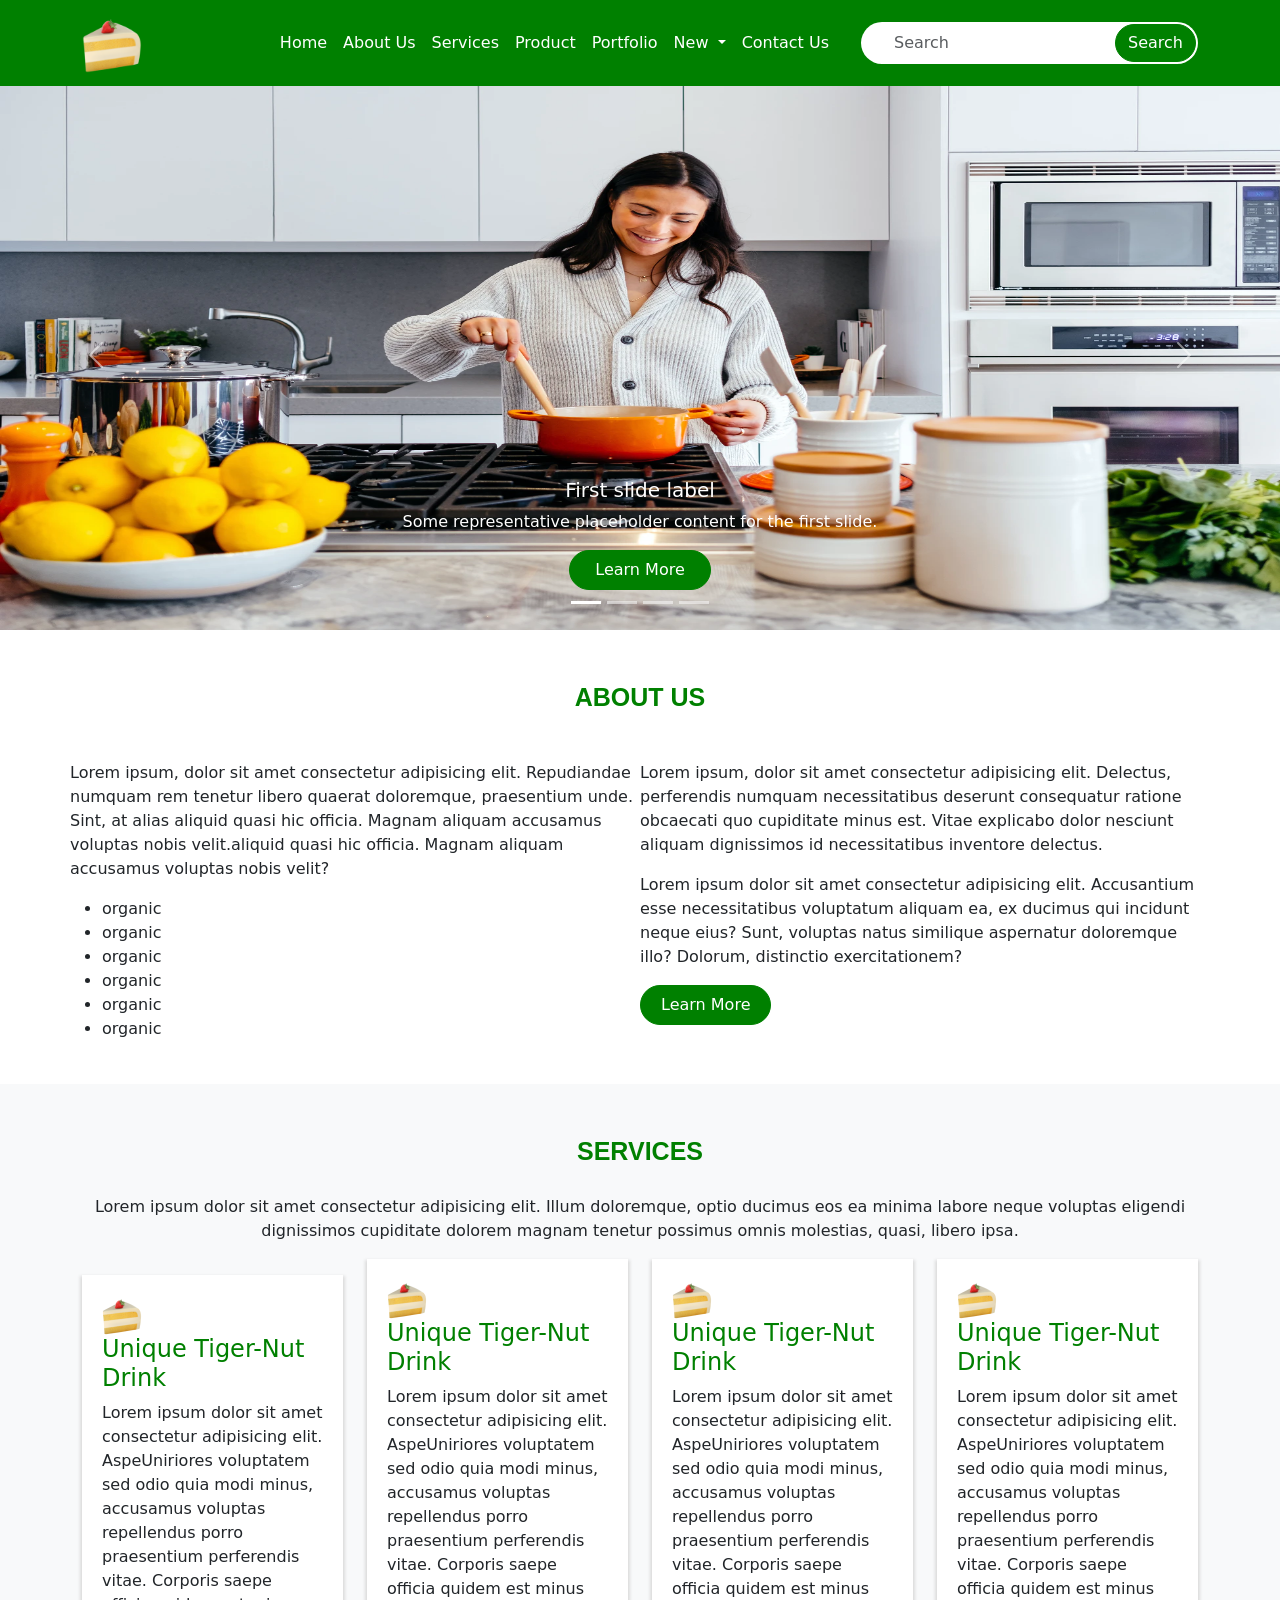
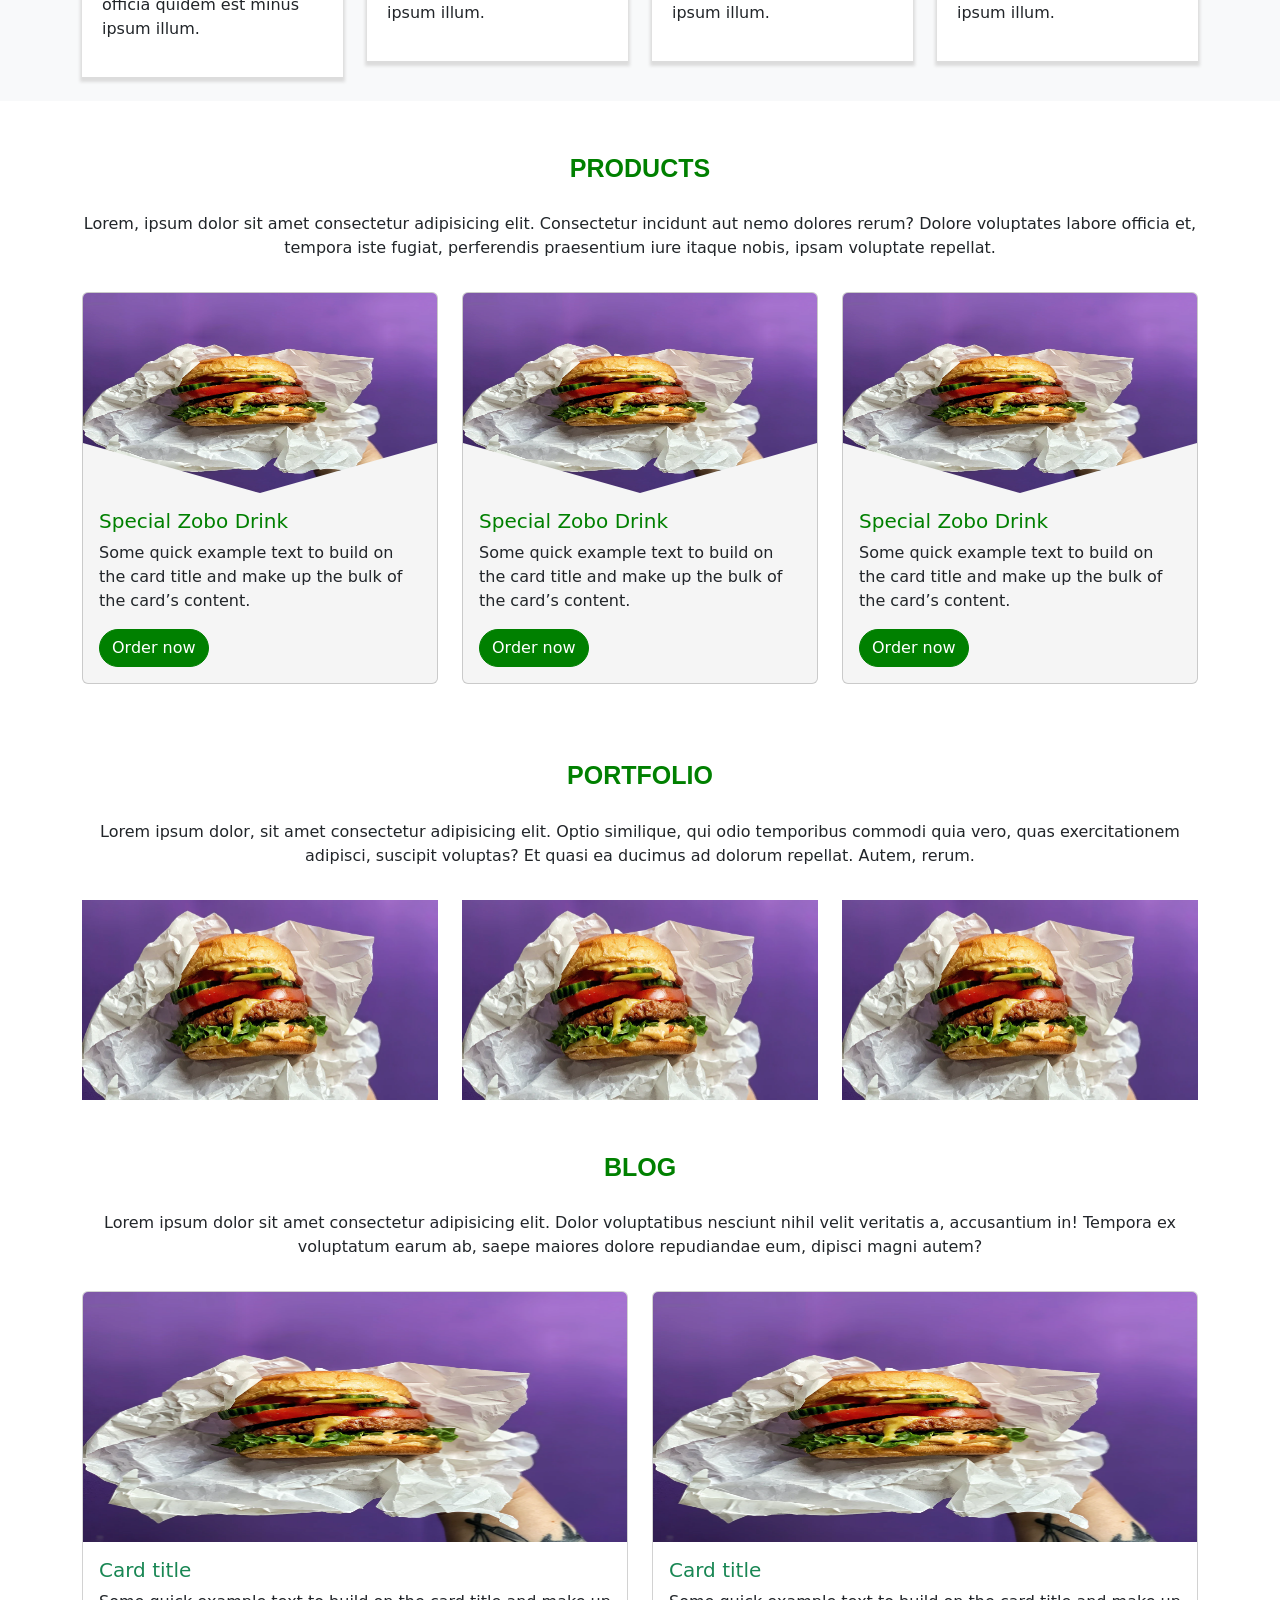
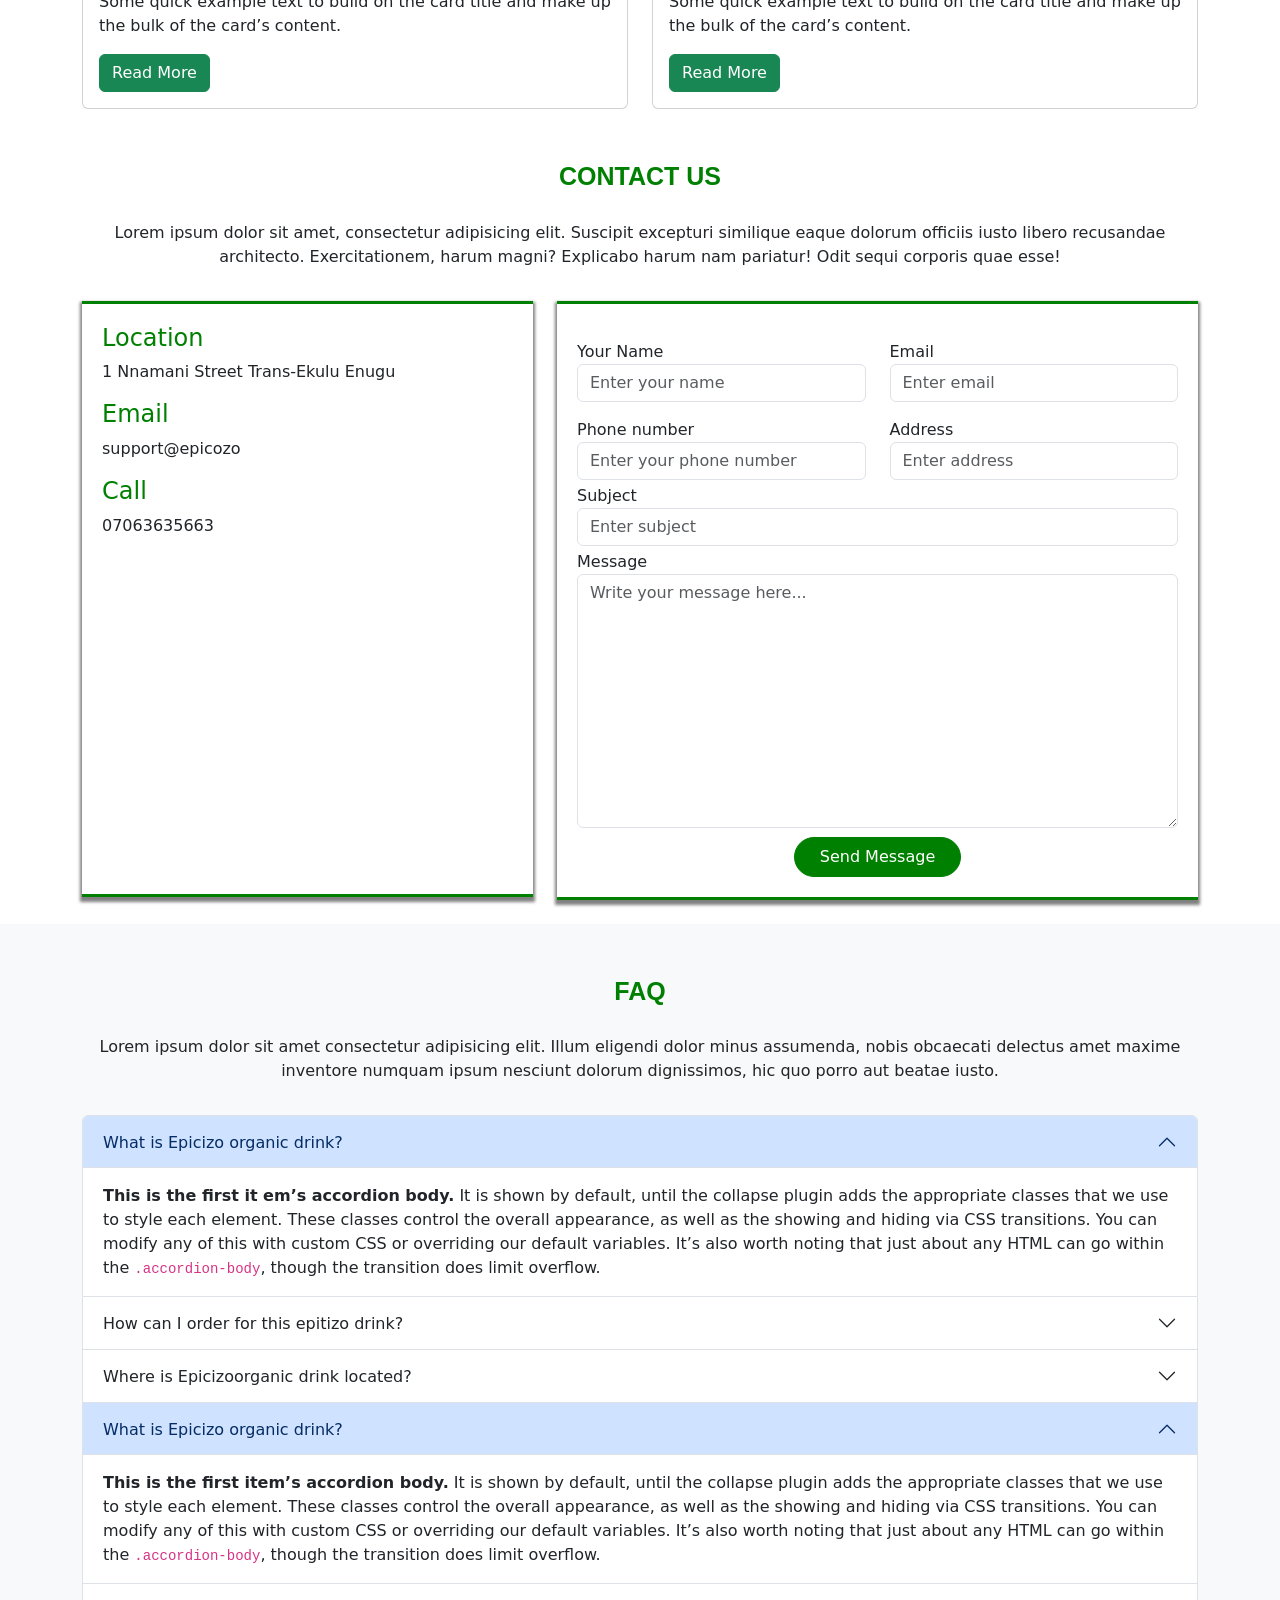
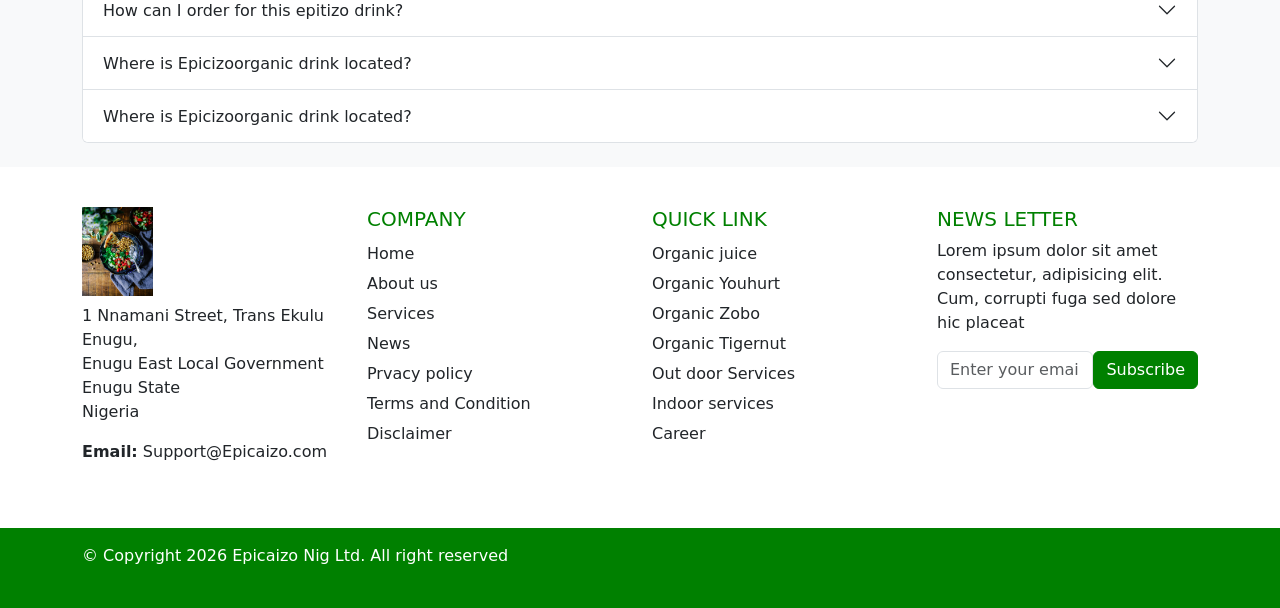
==== index.html @ 94d8e01f "initial commit" ====
<!DOCTYPE html>
<html lang="en">

<head>
  <meta charset="UTF-8">
  <meta name="viewport" content="width=device-width, initial-scale=1.0">
  <link href="https://cdn.jsdelivr.net/npm/bootstrap@5.3.8/dist/css/bootstrap.min.css" rel="stylesheet"
    integrity="sha384-sRIl4kxILFvY47J16cr9ZwB07vP4J8+LH7qKQnuqkuIAvNWLzeN8tE5YBujZqJLB" crossorigin="anonymous">
  <script src="https://kit.fontawesome.com/5d2b42149f.js" crossorigin="anonymous"></script>
  <link rel="stylesheet" href="css/style.css" type="text/css">
  <title>Epicaizo | Home</title>
</head>

<body>
  <header>
    <nav class="navbar navbar-expand-lg amadi fixed-top">
      <div class="container">
        <a class="navbar-brand" href="index.html">
          <img src="./image/dessert.png" alt="logo" class="maga">

        </a>
        <button class="navbar-toggler" type="button" data-bs-toggle="collapse" data-bs-target="#navbarSupportedContent"
          aria-controls="navbarSupportedContent" aria-expanded="false" aria-label="Toggle navigation">
          <span class="navbar-toggler-icon"></span>
        </button>
        <div class="collapse navbar-collapse justify-contend-end" id="navbarSupportedContent">
          <ul class="navbar-nav ms-auto mb-2 mb-lg-0 me-lg-4 aboy">
            <li class="nav-item">
              <a class="nav-link" aria-current="page" href="index.html">Home</a>
            </li>
            <li class="nav-item">
              <a class="nav-link" href="about-us.html">About Us</a>
            </li>
            <li class="nav-item">
              <a class="nav-link" href="services.html.">Services</a>
            </li>
            <li class="nav-item">
              <a class="nav-link" href="product.html">Product</a>
            </li>
            <li class="nav-item">
              <a class="nav-link" href="#">Portfolio</a>
            </li>

            <li class="nav-item dropdown">
              <a class="nav-link dropdown-toggle" href="#" role="button" data-bs-toggle="dropdown"
                aria-expanded="false">
                New
              </a>
              <ul class="dropdown-menu">
                <li><a class="dropdown-item k" href="blog.html">Blog</a></li>
                <li><a class="dropdown-item k" href="gallery.html">Gallery</a></li>
                <li>
                  <hr class="dropdown-divider">
                </li>
                <li><a class="dropdown-item k" href="">Write for us</a></li>
              </ul>
            </li>
            <li class="nav-item">
              <a class="nav-link" href="#">Contact Us</a>
            </li>
          </ul>
          <form class="d-flex jaz" role="search">
            <input class="form-control me-2" type="search" placeholder="Search" aria-label="Search" />
            <button class="btn" type="submit">Search</button>
          </form>
        </div>
      </div>
    </nav>
  </header>
  <!-- section header ends -->
  <!-- hero section begins -->
  <div id="carouselExampleCaptions" class="carousel slide aba" data-bs-ride="carousel">
    <div class="carousel-indicators">
      <button type="button" data-bs-target="#carouselExampleCaptions" data-bs-slide-to="0" class="active"
        aria-current="true" aria-label="Slide 1"></button>
      <button type="button" data-bs-target="#carouselExampleCaptions" data-bs-slide-to="1"
        aria-label="Slide 2"></button>
      <button type="button" data-bs-target="#carouselExampleCaptions" data-bs-slide-to="2"
        aria-label="Slide 3"></button>
      <button type="button" data-bs-target="#carouselExampleCaptions" data-bs-slide-to="3" aria-label="Slide "></button>
    </div>
    <div class="carousel-inner amuche">
      <div class="carousel-item active">
        <img src="./image/img woman.png" class="d-block w-100" alt="food">
        <div class="carousel-caption  d-sm-block">
          <h5>First slide label</h5>
          <p>Some representative placeholder content for the first slide.</p>
          <a href="#" class="btn">Learn More</a>
        </div>
      </div>
      <div class="carousel-item">
        <img src="./image/image man1.png" class="d-block w-100" alt="google design">
        <div class="carousel-caption d-sm-block">
          <h5>Second slide label</h5>
          <p>Some representative placeholder content for the second slide.</p>
          <a href="#" class="btn">Learn More</a>
        </div>
      </div>
      <div class="carousel-item">
        <img src="./image/image5.png" class="d-block w-100" alt="google design">
        <div class="carousel-caption d-sm-block">
          <h5>Second slide label</h5>
          <p>Some representative placeholder content for the second slide.</p>
          <a href="#" class="btn">Learn More</a>
        </div>
      </div>
      <div class="carousel-item">
        <img src="./image/image 3.png" class="d-block w-100" alt="messenger">
        <div class="carousel-caption d-sm-block">
          <h5>Third slide label</h5>
          <p>Some representative placeholder content for the third slide.</p>
          <a href="#" class="btn">Learn More</a>
        </div>
      </div>
    </div>
    <button class="carousel-control-prev" type="button" data-bs-target="#carouselExampleCaptions" data-bs-slide="prev">
      <span class="carousel-control-prev-icon" aria-hidden="true"></span>
      <span class="visually-hidden">Previous</span>
    </button>
    <button class="carousel-control-next" type="button" data-bs-target="#carouselExampleCaptions" data-bs-slide="next">
      <span class="carousel-control-next-icon" aria-hidden="true"></span>
      <span class="visually-hidden">Next</span>
    </button>
  </div>
  <!-- hero section ends -->
  <!-- main begins -->
  <main id="main">
    <!-- section about us starts -->
    <section class="container-fluid">
      <div class="container py-4">
        <div class="row">
          <span>ABOUT US</span>
          <div class="col-sm-12 col-md-12 col-lg-6 mt-3 agozie">
            <p>
              Lorem ipsum, dolor sit amet consectetur
              adipisicing elit. Repudiandae numquam rem tenetur
              libero quaerat doloremque, praesentium unde. Sint, at alias
              aliquid quasi hic officia. Magnam aliquam accusamus
              voluptas nobis velit.aliquid quasi hic officia. Magnam aliquam accusamus
              voluptas nobis velit?
            </p>
            <ul>
              <li>organic</li>
              <li>organic</li>
              <li>organic</li>
              <li>organic</li>
              <li>organic</li>
              <li>organic</li>
            </ul>
          </div>
          <div class="col-sm-12 col-md-12 col-lg-6 mt-3 agozie">
            <p>
              Lorem ipsum, dolor sit amet consectetur adipisicing
              elit. Delectus, perferendis numquam necessitatibus
              deserunt consequatur ratione obcaecati quo cupiditate
              minus est. Vitae explicabo dolor nesciunt aliquam
              dignissimos id necessitatibus inventore delectus.
            </p>
            <p>Lorem ipsum dolor sit amet consectetur adipisicing elit.
              Accusantium esse necessitatibus voluptatum aliquam ea,
              ex ducimus qui incidunt neque eius? Sunt, voluptas natus
              similique aspernatur
              doloremque illo? Dolorum, distinctio exercitationem?</p>
            <a href="#" class="btn">Learn More</a>
          </div>
        </div>
      </div>
    </section>
    <!-- section about end -->
    <section class="container-fluid bg-light">
      <div class="container py-4">
        <div class="row">
          <span>SERVICES</span>
          <p class="text-center">Lorem ipsum dolor sit amet consectetur
            adipisicing elit. Illum doloremque,
            optio ducimus eos ea minima labore neque voluptas
            eligendi dignissimos cupiditate dolorem magnam
            tenetur possimus omnis molestias, quasi, libero ipsa.
          </p>
          <div class="col-sm-12 col-md-6 col-lg-3 mt-3 okeke">
            <div class="emeka">
              <img src="./image/dessert.png" alt="">
              <h4><a href="">Unique Tiger-Nut Drink</a></h4>
              <p>Lorem ipsum dolor sit amet consectetur
                adipisicing elit. AspeUniriores voluptatem sed
                odio quia modi minus, accusamus voluptas repellendus
                porro praesentium perferendis vitae. Corporis saepe
                officia quidem est minus ipsum illum.
              </p>
            </div>
          </div>
          <div class="col-sm-12 col-md-6 col-lg-3 okeke">
            <div class="emeka">
              <img src="./image/dessert.png" alt="">
              <h4><a href="">Unique Tiger-Nut Drink</a></h4>
              <p>Lorem ipsum dolor sit amet consectetur
                adipisicing elit. AspeUniriores voluptatem sed
                odio quia modi minus, accusamus voluptas repellendus
                porro praesentium perferendis vitae. Corporis saepe
                officia quidem est minus ipsum illum.
              </p>
            </div>
          </div>
          <div class="col-sm-12 col-md-6 col-lg-3 okeke">
            <div class="emeka">
              <img src="./image/dessert.png" alt="">
              <h4><a href="">Unique Tiger-Nut Drink</a></h4>
              <p>Lorem ipsum dolor sit amet consectetur
                adipisicing elit. AspeUniriores voluptatem sed
                odio quia modi minus, accusamus voluptas repellendus
                porro praesentium perferendis vitae. Corporis saepe
                officia quidem est minus ipsum illum.
              </p>
            </div>
          </div>
          <div class="col-sm-12 col-md-6 col-lg-3 okeke">
            <div class="emeka">
              <img src="./image/dessert.png" alt="">
              <h4><a href="">Unique Tiger-Nut Drink</a></h4>
              <p>Lorem ipsum dolor sit amet consectetur
                adipisicing elit. AspeUniriores voluptatem sed
                odio quia modi minus, accusamus voluptas repellendus
                porro praesentium perferendis vitae. Corporis saepe
                officia quidem est minus ipsum illum.
              </p>
            </div>
          </div>
        </div>
    </section>
    <!-- section service ends -->
    <!-- section products begins -->
    <section class="container-fluid">
      <div class="container py-4">
        <div class="row">
          <span>PRODUCTS</span>
          <p class="text-center">Lorem, ipsum dolor sit amet consectetur adipisicing elit.
            Consectetur incidunt aut nemo dolores rerum? Dolore
            voluptates labore officia et, tempora iste fugiat,
            perferendis praesentium iure itaque nobis, ipsam
            voluptate repellat.
          </p>
          <div class="col-sm-12 col-md-6 col-lg-4 mt-3 amara">
            <div class="card go">
              <img src="./image/image 2.png" class="card-img-top" alt="Special zobo drink">
              <div class="card-body">
                <h5 class="card-title">Special Zobo Drink</h5>
                <p class="card-text">Some quick example text to build on the card title and make up the bulk of the
                  card’s content.</p>
                <a href="#" class="btn">Order now</a>
              </div>
            </div>
          </div>
          <div class="col-sm-12 col-md-6 col-lg-4 mt-3 amara">
            <div class="card go">
              <img src="./image/image 2.png" class="card-img-top" alt="Special zobo drink">
              <div class="card-body">
                <h5 class="card-title">Special Zobo Drink</h5>
                <p class="card-text">Some quick example text to build on the card title and make up the bulk of the
                  card’s content.</p>
                <a href="#" class="btn">Order now</a>
              </div>
            </div>
          </div>
          <div class="col-sm-12 col-md-6 col-lg-4 mt-3 amara">
            <div class="card go">
              <img src="./image/image 2.png" class="card-img-top" alt="Special zobo drink">
              <div class="card-body">
                <h5 class="card-title">Special Zobo Drink</h5>
                <p class="card-text">Some quick example text to build on the card title and make up the bulk of the
                  card’s content.</p>
                <a href="#" class="btn">Order now</a>
              </div>
            </div>
          </div>
        </div>
      </div>
    </section>
    <!-- section portfolio -->
    <section class="container py-4">
      <div class="row">
        <span>PORTFOLIO</span>
        <P class="text-center">
          Lorem ipsum dolor, sit amet consectetur adipisicing elit.
          Optio similique, qui odio temporibus commodi quia vero, quas exercitationem adipisci,
          suscipit voluptas? Et quasi ea ducimus ad dolorum repellat. Autem, rerum.
        </P>
        <div class="col-sm-12 col-md-6 col-lg-4 mt-3 adaka">
          <div class="akuko">
            <div class="fubara">
              <p>Sandwinch with honey</p>
              <a href="#">View</a>
            </div>
          </div>
        </div>
        <div class="col-sm-12 col-md-6 col-lg-4 mt-3 adaka">
          <div class="akuko">
            <div class="fubara">
              <p>Sandwinch with honey</p>
              <a href="#">View</a>
            </div>
          </div>
        </div>
        <div class="col-sm-12 col-md-6 col-lg-4 mt-3 adaka">
          <div class="akuko">
            <div class="fubara">
              <p>Sandwinch with honey</p>
              <a href="#">View</a>
            </div>
          </div>
        </div>
      </div>
    </section>
    <!-- section blog begins -->
    <section class="container-fluid">
      <div class="container">
        <div class="row">
          <span>BLOG</span>
          <p class="text-center">Lorem ipsum dolor sit amet consectetur adipisicing elit.
            Dolor voluptatibus nesciunt nihil velit veritatis a,
            accusantium in! Tempora ex voluptatum earum ab,
            saepe maiores dolore repudiandae eum, dipisci magni autem?
          </p>
          <div class="col-sm-12 col-md-6 col-lg-6 mt-3 ama">
            <div class="card blogs">
              <img src="./image/image 2.png" class="card-img-top" alt="epicado organic drinks">
              <div class="card-body">
                <h5 class="card-title text-success">Card title</h5>
                <p class="card-text">Some quick example text to build on the card title and make up the bulk of the
                  card’s content.</p>
                <a href="#" class="btn btn-success">Read More</a>
              </div>
            </div>
          </div>
          <div class="col-sm-12 col-md-6 col-lg-6 mt-3 ama">
            <div class="card blogs">
              <img src="./image/image 2.png" class="card-img-top" alt="epicado organic drinks">
              <div class="card-body">
                <h5 class="card-title text-success">Card title</h5>
                <p class="card-text">Some quick example text to build on the card title and make up the bulk of the
                  card’s content.</p>
                <a href="#" class="btn btn-success">Read More</a>
              </div>
            </div>
          </div>
        </div>
      </div>
    </section>
    <!-- section comtact us begins -->
    <section class="container py-4">
      <div class="row">
        <span>CONTACT US</span>
        <p class="text-center">Lorem ipsum dolor sit amet, consectetur adipisicing elit.
          Suscipit excepturi similique eaque dolorum officiis iusto
          libero recusandae architecto. Exercitationem,
          harum magni? Explicabo harum nam pariatur! Odit
          sequi corporis quae esse!
        </p>
        <div class="col-sm-12 col-md-12 col-lg-5 mt-3 maps order-2 order-lg-1">
          <div class="mapping">
            <div class="col-12">
              <h4><i class="fa-solid fa-location-dot"></i> Location</h4>
              <p>
                1 Nnamani Street Trans-Ekulu Enugu
              </p>
            </div>
            <div class="col-12">
              <h4><i class="fa-solid fa-envelope"></i> Email</h4>
              <p>
                support@epicozo
              </p>
            </div>
            <div class="col-12">
              <h4><i class="fa-solid fa-phone"></i> Call</h4>
              <p>
                07063635663
              </p>
            </div>
            <div class="col-12 nnenna">
              <iframe
                src="https://www.google.com/maps/embed?pb=!1m18!1m12!1m3!1d3964.2693185222183!2d7.498555674045694!3d6.487540223582154!2m3!1f0!2f0!3f0!3m2!1i1024!2i768!4f13.1!3m3!1m2!1s0x1044a30cf99b8281%3A0x6b6a0acb9dd3abe9!2s1%20Nnamani%20St%2C%20Trans-Ekulu%2C%20Enugu%20400103%2C%20Enugu!5e0!3m2!1sen!2sng!4v1782917145996!5m2!1sen!2sng"
                width="100%" height="300" style="border:0;" allowfullscreen="" loading="lazy"
                referrerpolicy="strict-origin-when-cross-origin"></iframe>
            </div>
          </div>
        </div>
        <div class="col-sm-12 col-md-12 col-lg-7 mt-3 message order-1 order-lg-2">
          <form class="josh" action="" method="post" enctype="multipart/form-data">
            <div class="row">
              <div class="col-12 col-lg-6 mt-3">
                <label for="name">Your Name</label>
                <input type="text" name="fullname" placeholder="Enter your name" id="name" class="form-control">
              </div>
              <div class="col-12 col-lg-6 mt-3">
                <label for="email">Email</label>
                <input type="email" name="email" placeholder="Enter email" class="form-control" required>
              </div>
            </div>
            <div class="row">
              <div class="col-12 col-lg-6 mt-3">
                <label for="phone">Phone number</label>
                <input type="tel" name="phone" placeholder="Enter your phone number" id="phone" class="form-control">
              </div>
              <div class="col-12 col-lg-6 mt-3">
                <label for="address">Address</label>
                <input type="text" name="address" placeholder="Enter address" class="form-control" required>
              </div>
            </div>
            <div class="row">
              <div class="col-12 mt-1">
                <label for="subject">Subject</label>
                <input type="text" name="subject" id="subject" placeholder="Enter subject" class="form-control"
                  required>
              </div>
              <div class="col-12 mt-1">
                <label for="message">Message</label>
                <textarea name="message" id="message" cols="30" rows="10" placeholder="Write your message here..."
                  required class="form-control"></textarea>
              </div>
              <div class="col-12 mt-1 but">
                <button type="submit" title="Send message" class="btn btn-success">Send Message</button>
              </div>
            </div>
          </form>
        </div>
      </div>
    </section>
    <!-- section contact ends -->
    <!-- section faq starts -->
    <section class="container-fluid bg-light">
      <div class="container py-4">
        <div class="row">
          <span>FAQ</span>
          <p class="text-center">Lorem ipsum dolor sit amet consectetur adipisicing elit.
            Illum eligendi dolor minus assumenda, nobis obcaecati
            delectus amet maxime inventore numquam ipsum nesciunt
            dolorum dignissimos, hic quo porro aut beatae iusto.
          </p>
          <div class="col-12 mt-3">
            <div class="accordion" id="accordionExample">
              <div class="accordion-item">
                <h2 class="accordion-header">
                  <button class="accordion-button" type="button" data-bs-toggle="collapse" data-bs-target="#collapseOne"
                    aria-expanded="true" aria-controls="collapseOne">
                    What is Epicizo organic drink?
                  </button>
                </h2>
                <div id="collapseOne" class="accordion-collapse collapse show" data-bs-parent="#accordionExample">
                  <div class="accordion-body">
                    <strong>This is the first it em’s accordion body.</strong> It is shown by default, until the collapse
                    plugin adds the appropriate classes that we use to style each element. These classes control the
                    overall appearance, as well as the showing and hiding via CSS transitions. You can modify any of
                    this with custom CSS or overriding our default variables. It’s also worth noting that just about any
                    HTML can go within the <code>.accordion-body</code>, though the transition does limit overflow.
                  </div>
                </div>
              </div>
              <div class="accordion-item">
                <h2 class="accordion-header">
                  <button class="accordion-button collapsed" type="button" data-bs-toggle="collapse"
                    data-bs-target="#collapseTwo" aria-expanded="false" aria-controls="collapseTwo">
                    How can I order for this epitizo drink?
                  </button>
                </h2>
                <div id="collapseTwo" class="accordion-collapse collapse" data-bs-parent="#accordionExample">
                  <div class="accordion-body">
                    <strong>This is the second item’s accordion body.</strong> It is hidden by default, until the
                    collapse plugin adds the appropriate classes that we use to style each element. These classes
                    control the overall appearance, as well as the showing and hiding via CSS transitions. You can
                    modify any of this with custom CSS or overriding our default variables. It’s also worth noting that
                    just about any HTML can go within the <code>.accordion-body</code>, though the transition does limit
                    overflow.
                  </div>
                </div>
              </div>
              <div class="accordion-item">
                <h2 class="accordion-header">
                  <button class="accordion-button collapsed" type="button" data-bs-toggle="collapse"
                    data-bs-target="#collapseThree" aria-expanded="false" aria-controls="collapseThree">
                    Where is Epicizoorganic drink located?
                  </button>
                </h2>
                <div id="collapseThree" class="accordion-collapse collapse" data-bs-parent="#accordionExample">
                  <div class="accordion-body">
                    <strong>This is the third item’s accordion body.</strong> It is hidden by default, until the
                    collapse plugin adds the appropriate classes that we use to style each element. These classes
                    control the overall appearance, as well as the showing and hiding via CSS transitions. You can
                    modify any of this with custom CSS or overriding our default variables. It’s also worth noting that
                    just about any HTML can go within the <code>.accordion-body</code>, though the transition does limit
                    overflow.
                  </div>
                </div>
              </div>
              <div class="accordion-item">
                <h2 class="accordion-header">
                  <button class="accordion-button" type="button" data-bs-toggle="collapse" data-bs-target="#collapseOne"
                    aria-expanded="true" aria-controls="collapseOne">
                    What is Epicizo organic drink?
                  </button>
                </h2>
                <div id="collapseFour" class="accordion-collapse collapse show" data-bs-parent="#accordionExample">
                  <div class="accordion-body">
                    <strong>This is the first item’s accordion body.</strong> It is shown by default, until the collapse
                    plugin adds the appropriate classes that we use to style each element. These classes control the
                    overall appearance, as well as the showing and hiding via CSS transitions. You can modify any of
                    this with custom CSS or overriding our default variables. It’s also worth noting that just about any
                    HTML can go within the <code>.accordion-body</code>, though the transition does limit overflow.
                  </div>
                </div>
              </div>
              <div class="accordion-item">
                <h2 class="accordion-header">
                  <button class="accordion-button collapsed" type="button" data-bs-toggle="collapse"
                    data-bs-target="#collapseTwo" aria-expanded="false" aria-controls="collapseTwo">
                    How can I order for this epitizo drink?
                  </button>
                </h2>
                <div id="collapseFive" class="accordion-collapse collapse" data-bs-parent="#accordionExample">
                  <div class="accordion-body">
                    <strong>This is the second item’s accordion body.</strong> It is hidden by default, until the
                    collapse plugin adds the appropriate classes that we use to style each element. These classes
                    control the overall appearance, as well as the showing and hiding via CSS transitions. You can
                    modify any of this with custom CSS or overriding our default variables. It’s also worth noting that
                    just about any HTML can go within the <code>.accordion-body</code>, though the transition does limit
                    overflow.
                  </div>
                </div>
              </div>
              <div class="accordion-item">
                <h2 class="accordion-header">
                  <button class="accordion-button collapsed" type="button" data-bs-toggle="collapse"
                    data-bs-target="#collapseThree" aria-expanded="false" aria-controls="collapseThree">
                    Where is Epicizoorganic drink located?
                  </button>
                </h2>
                <div id="collapseSix" class="accordion-collapse collapse" data-bs-parent="#accordionExample">
                  <div class="accordion-body">
                    <strong>This is the third item’s accordion body.</strong> It is hidden by default, until the
                    collapse plugin adds the appropriate classes that we use to style each element. These classes
                    control the overall appearance, as well as the showing and hiding via CSS transitions. You can
                    modify any of this with custom CSS or overriding our default variables. It’s also worth noting that
                    just about any HTML can go within the <code>.accordion-body</code>, though the transition does limit
                    overflow.
                  </div>
                </div>
              </div>
              <div class="accordion-item">
                <h2 class="accordion-header">
                  <button class="accordion-button collapsed" type="button" data-bs-toggle="collapse"
                    data-bs-target="#collapseFour" aria-expanded="false" aria-controls="collapseFour">
                    Where is Epicizoorganic drink located?
                  </button>
                </h2>
                <div id="collapseSeven" class="accordion-collapse collapse" data-bs-parent="#accordionExample">
                  <div class="accordion-body">
                    <strong>This is the third item’s accordion body.</strong> It is hidden by default, until the
                    collapse plugin adds the appropriate classes that we use to style each element. These classes
                    control the overall appearance, as well as the showing and hiding via CSS transitions. You can
                    modify any of this with custom CSS or overriding our default variables. It’s also worth noting that
                    just about any HTML can go within the <code>.accordion-body</code>, though the transition does limit
                    overflow.
                  </div>
                </div>
              </div>
            </div>
          </div>
        </div>
      </div>
    </section>
  </main>
  <footer>
    <section class="container-fluid main_footer py-4">
      <div class="container">
        <div class="row">
          <div class="col-sm-12 col-md-6 col-lg-3 mt-3 footer">
            <div class="row">
              <div class="col-3 col-lg-4">
                <img src="./image/image 4.png" alt="footer logo" class="img-fluid">
              </div>
              <div class="col-12 mt-2">
                <p>
                  1 Nnamani Street, Trans Ekulu Enugu, <br>
                  Enugu East Local Government <br>
                  Enugu State <br>
                  Nigeria
                </p>
                <p>
                  <b>Email:</b> Support@Epicaizo.com
                </p>
              </div>
            </div>
          </div>
          <div class="col-sm-12 col-md-6 col-lg-3 mt-3 footer">
            <h5>COMPANY </h5>
            <ul>
              <li><a href="index.html"><i class="fa-solid fa-angle-right"></i> Home</a></li>
              <li><a href="about-us.html"><i class="fa-solid fa-angle-right"></i> About us</a></li>
              <li><a href="services.html"><i class="fa-solid fa-angle-right"></i> Services</a></li>
              <li><a href="#"><i class="fa-solid fa-angle-right"></i> News</a></li>
              <li><a href="#"><i class="fa-solid fa-angle-right"></i> Prvacy policy</a></li>
              <li><a href="#"><i class="fa-solid fa-angle-right"></i> Terms and Condition</a></li>
              <li><a href="#"><i class="fa-solid fa-angle-right"></i> Disclaimer</a></li>
            </ul>
          </div>
          <div class="col-sm-12 col-md-6 col-lg-3 mt-3 footer">
            <h5>QUICK LINK </h5>
            <ul>
              <li><a href="#"><i class="fa-solid fa-angle-right"></i> Organic juice</a></li>
              <li><a href="#"><i class="fa-solid fa-angle-right"></i> Organic Youhurt</a></li>
              <li> <a href="#"><i class="fa-solid fa-angle-right"></i> Organic Zobo</a></li>
              <li><a href="#"><i class="fa-solid fa-angle-right"></i> Organic Tigernut</a></li>
              <li><a href="#"><i class="fa-solid fa-angle-right"></i> Out door Services</a></li>
              <li><a href="#"><i class="fa-solid fa-angle-right"></i> Indoor services</a></li>
              <li><a href="#"><i class="fa-solid fa-angle-right"></i> Career</a></li>
            </ul>
          </div>
          <div class="col-sm-12 col-md-6 col-lg-3 mt-3 footer1">
            <h5>NEWS LETTER </h5>
            <p>
              Lorem ipsum dolor sit amet consectetur, adipisicing elit. Cum, corrupti fuga sed dolore hic placeat
            </p>
            <form class="d-flex" action="" method="post" enctype="multipart/form-data">
              <input type="text" class="form-control" name="subscribe" placeholder="Enter your email" required>
              <button type="submit" title="subscribe" name="subscribe" class="btn">Subscribe</button>
            </form>
          </div>
        </div>
      </div>
    </section>
    <section class="container-fluid minor_footer mt-4">
      <div class="container py-3 text-white">
        <p>
          &copy; Copyright 2026 Epicaizo Nig Ltd. All right reserved
        </p>
      </div>
    </section>
  </footer>
  <script src="https://cdn.jsdelivr.net/npm/bootstrap@5.3.8/dist/js/bootstrap.bundle.min.js"
    integrity="sha384-FKyoEForCGlyvwx9Hj09JcYn3nv7wiPVlz7YYwJrWVcXK/BmnVDxM+D2scQbITxI"
    crossorigin="anonymous"></script>
</body>

</html>
---- css/style.css ----
.amadi {
  background-color: green;
}
.maga {
  height: 60px;
}
.aboy li a {
  color: white;
}
.k {
  color: black !important;
}

.jaz {
  background-color: white;
  padding: 2px 20px;
  border-radius: 100px;
  padding-right: 2px !important;
}
.jaz input {
  border: 1px solid white;
  outline-color: green !important;
}
.jaz button {
  border-radius: 25px;
  background-color: green;
  color: white;
  border: 1px solid green;
}
.jaz button:hover {
  border-radius: 25px;
  background-color: white;
  color: green;
  border: 1px solid green;
}
/* 
header section ends
============================
hero section begins
 */
.amuche img {
  height: 550px;
}
.amuche a {
  border: 1px solid green;
  padding: 7px 25px;
  background-color: green;
  border-radius: 25px;
  color: white;
}
.amuche a:hover {
  border: 1px solid darkolivegreen;
  padding: 7px 25px;
  background-color: darkolivegreen;
  border-radius: 25px;
  color: white;
}
span {
  width: 100%;
  font-size: 25px;
  color: green;
  font-weight: bolder;
  font-family: "Segoe UI", Tahoma, Geneva, Verdana, sans-serif;
  padding: 25px 0;
  float: left;
  text-align: center;
}
.agozie {
  padding: 3px 0;
}
.agozie a {
  padding: 7px 20px;
  background-color: green;
  color: white;
  border-radius: 25px;
  border: 1px solid green;
}
.agozie a:hover {
  padding: 7px 20px;
  background-color: darkolivegreen;
  color: white;
  border-radius: 25px;
  border: 1px solid darkolivegreen;
}
.aba {
  margin-top: 80px;
}
/* section about ends
==========================
section service starts
 */
.emeka {
  width: 100%;
  background: white;
  padding: 20px;
  box-shadow: 0 3px 3px 2px gainsboro;
}
.emeka:hover {
  width: 100%;
  background: green;
  color: #fff;
  padding: 20px;
  cursor: alias;
  box-shadow: 0 3px 3px 2px gainsboro;
}
.okeke .emeka img {
  width: 40px;
  height: 40px;
  border-radius: 5px;
}
.okeke .emeka h4 a {
  text-decoration: none;
  color: green;
}
.okeke .emeka:hover a {
  color: white;
}
/* 
section services ends
=======================
section product start
  */
.go {
  width: 100%;
  background-color: whitesmoke;
}
.go:hover {
  width: 100%;
  background-color: green;
  color: white;
}

.go a {
  border: 1px solid green;
  border-radius: 25px;
  background-color: green;
  color: white;
}
.go a:hover {
  border: 1px solid green;
  border-radius: 25px;
  background-color: white;
  color: green;
}
.go:hover a {
  border: 1px solid white;
}
.go img {
  height: 200px;
  clip-path: polygon(50% 0%, 100% 0%, 100% 75%, 50% 100%, 0% 75%, 0% 0%);
}
.go h5 {
  color: green;
}
.go:hover h5 {
  color: white;
}

/* 
  product section ends
  ===========================
  portfolio section starts
   */
.akuko{
  width: 100%;
  height: 200px;
  background-image: url(../image/image\ 2.png);
  background-repeat: no-repeat;
  background-position: center;
  background-size: cover;
  /* padding: 20px; */
  position: relative;
}
.fubara {
  width: 100%;
  height: 80px;
  background-color: rgb(0, 128, 115);
  position: absolute;
  bottom: 0;
  opacity: 0.7;
  display: none;
}
.fubara p{
  width: 60%;
  float: left;
  padding-left: 10px;
  color: white;
  margin-top: 10px;
}
.fubara a{
  float: right;
  margin-right: 10px;
  margin-top: 10px;
  border: 1px solid white;
  padding: 2px 10px;
  border-radius: 5px;
  text-decoration: none;
  color: white;
}
.akuko:hover .fubara{
  display: block;
}

@keyframes agozie{
  from {background-size: 450px;}
  to {background-size: 500px;}
}
.akuko:hover{
  width: 100%;
  height: 200px;
  background-image: url(../image/image\ 2.png);
  background-repeat: no-repeat;
  background-position: center;
  background-size: cover;
  /* padding: 20px; */
  position: relative;
  animation: agozie 1s linear forwards;
}
/* 
blog ends
===========================
section blog
 */
 .blogs{
  width:100%;
 }
 .blogs img{
height:250px;
 }

 /* contact section */
 .maps .mapping{
width:100%;
height:auto;
padding:20px;
border-top:3px solid green;
border-bottom:3px solid green;
box-shadow: 0 3px 3px 2px gray;
 }
 .mapping h4{
  color:green;
 }
.nnenna{
  height:320px;
}
.josh{
  width: 100%;
  padding: 20px;
  box-shadow:  0 3px 3px 2px gray;
  border-bottom: 3px solid green;
  border-top: 3px solid green;
}
.but{
  text-align: center;
}
.but button{
  margin-top: 5px;
}
.san h5{
  color: green;
}
.san a{
  border: 1px solid green;
  padding: 7px 25px;
  border-radius: 20px;
  background-color: green;
  color:white ;
}
.san a:hover{
  border: 1px solid green;
  padding: 7px 25px;
  border-radius: 20px;
  background-color: whitesmoke;
  color: green;
}
.but button{
  background-color: green;
  color: white;
  border: 1px solid green;
  padding: 7px 25px;
  border-radius: 25px;
}
.but button:hover{
  background-color: white;
  color: green;
  border: 1px solid green;
  padding: 7px 25px;
  border-radius: 25px;
}

/* 
section contact ends
==========================
footer section begins
 */

.footer ul a{
  color: inherit;
  text-decoration: none;
}
.footer ul a:hover{
  color: green;
  text-decoration: underline;
}
.footer ul li{
  padding: 3px 0;
}
.footer ul{
  list-style: none;
  padding-left: 0;
}
.footer h5{
  color: green;
}
.footer1 h5{
  color: green;
}
.minor_footer{
  background-color: green;
  height: 80px;
}
.footer ul li a i{
  font-size: 12px;
  color: green;
}
.footer1 button{
  color: white;
  background-color: green;
  border: 1px solid green;
}
.footer1 button:hover{
  color: green;
  background-color: white;
  border: 1px solid green;
}
.bread{
  padding-top: 110px;
  --bs-breadcrumb-divider:url(&#34;data:image/svg+xml,%3Csvg xmlns='http://www.w3.org/2000/svg' width='8' height='8'%3E%3Cpath d='M2.5 0L1 1.5 3.5 4 1 6.5 2.5 8l4-4-4-4z' fill='%236c757d'/%3E%3C/svg%3E&#34;);"
}

/* .navbar-toggler{
  border: 3px solid white;
}
.navbar-toggler-icon{
   border: 3px solid white;
} */

/* .dropdown-toggle{
  background-color: red;
  border-radius: 50px;
} */
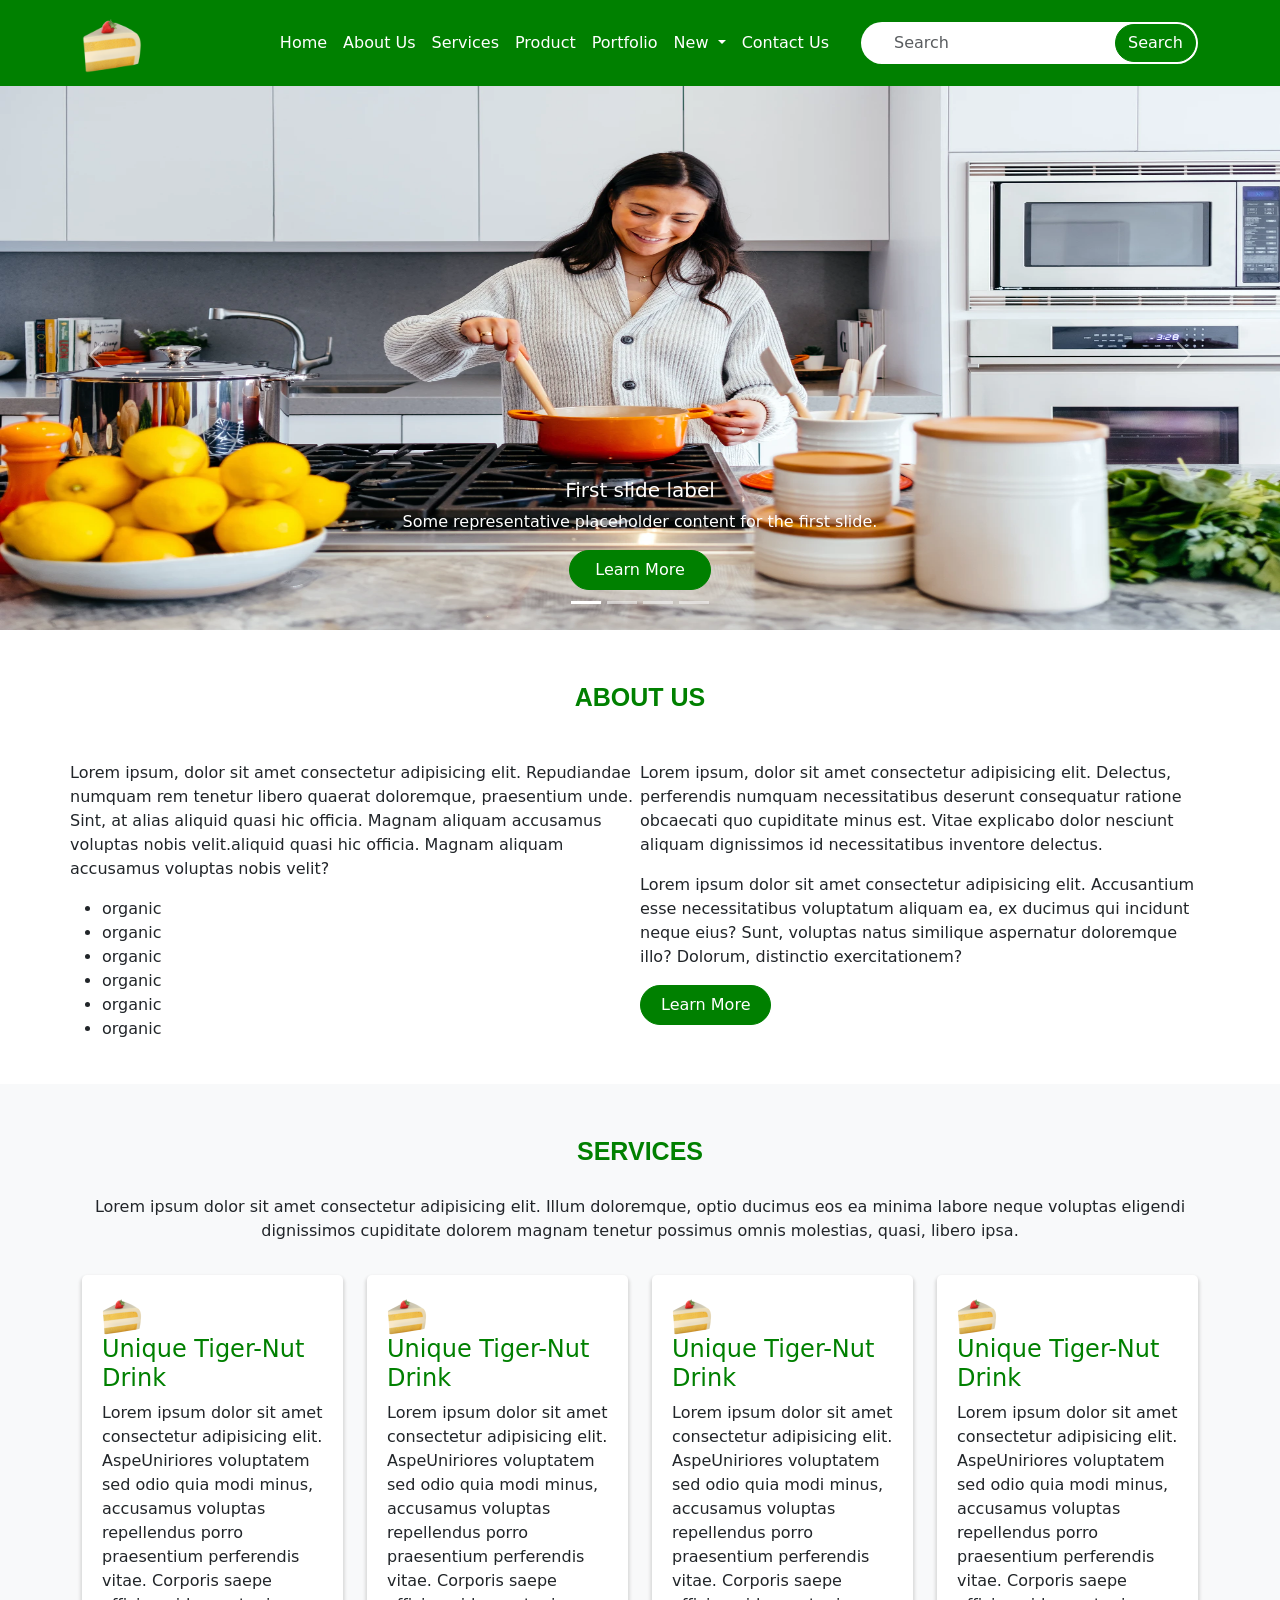
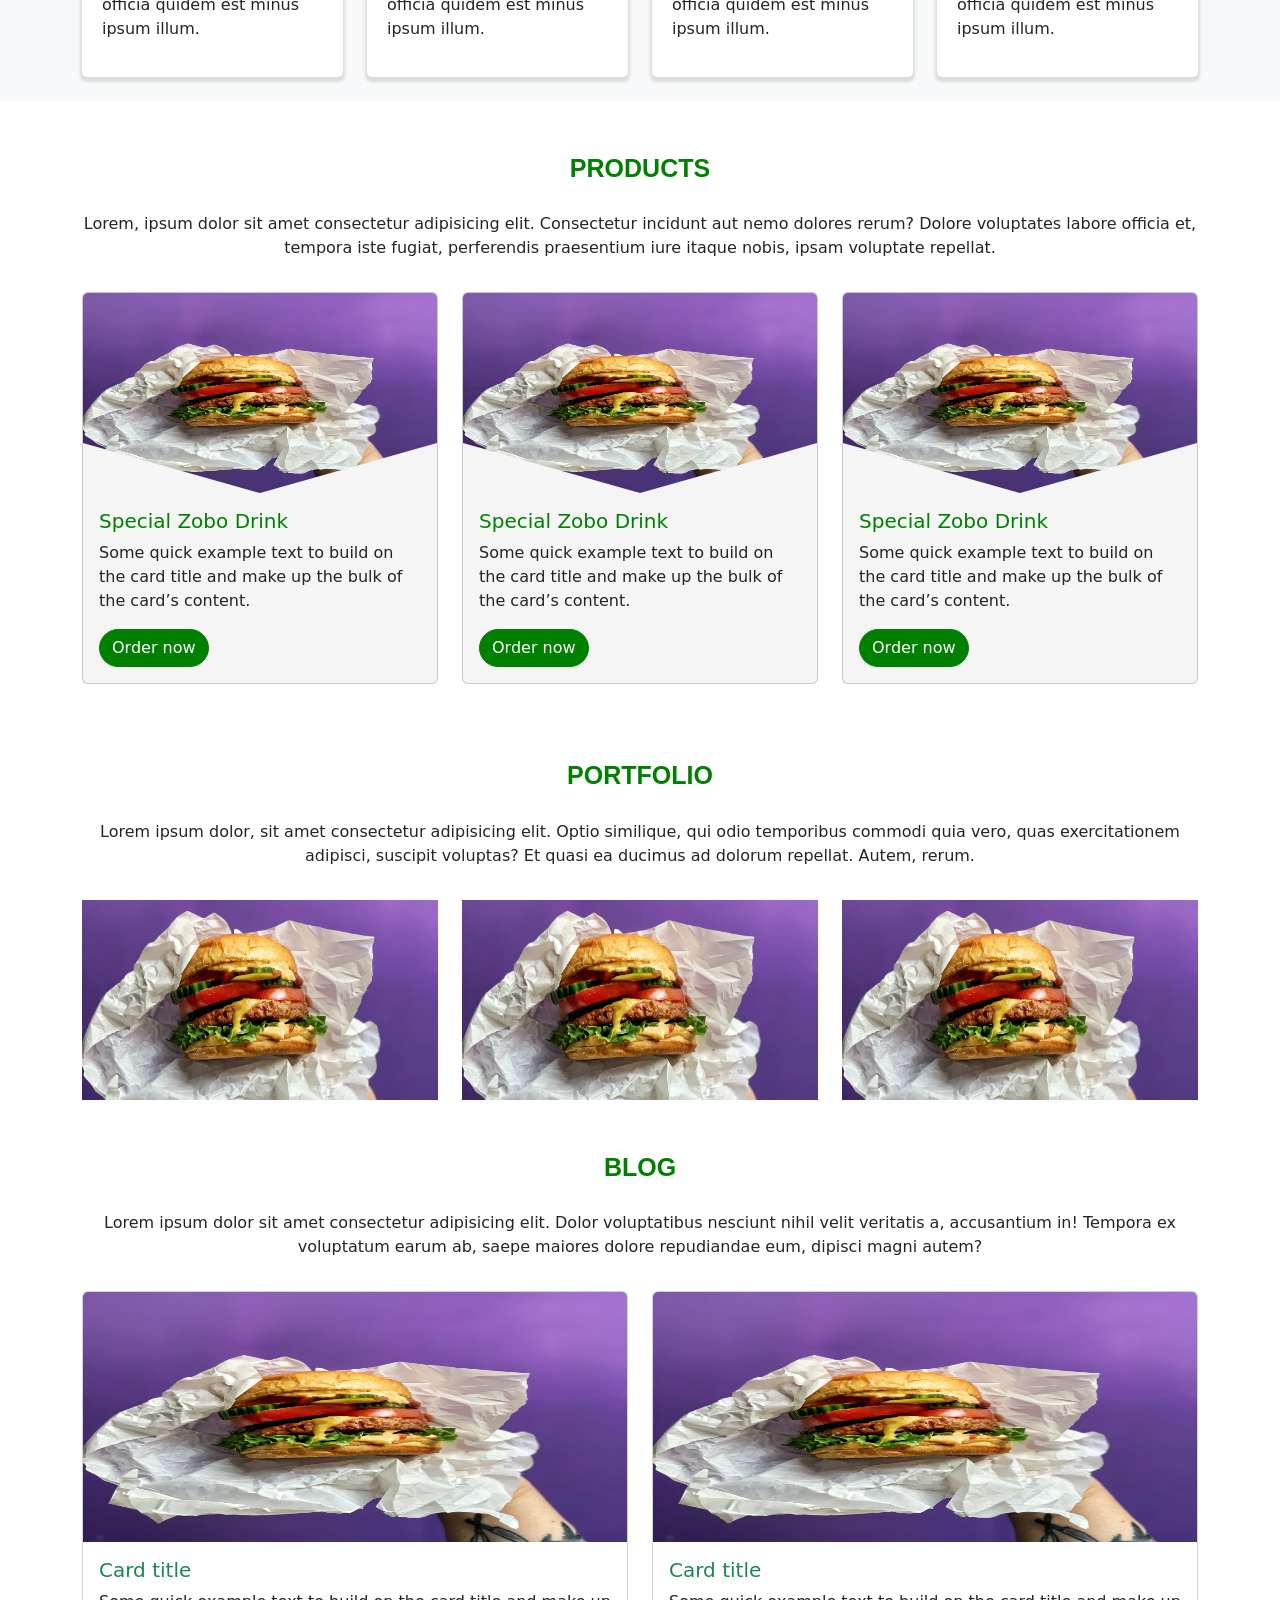
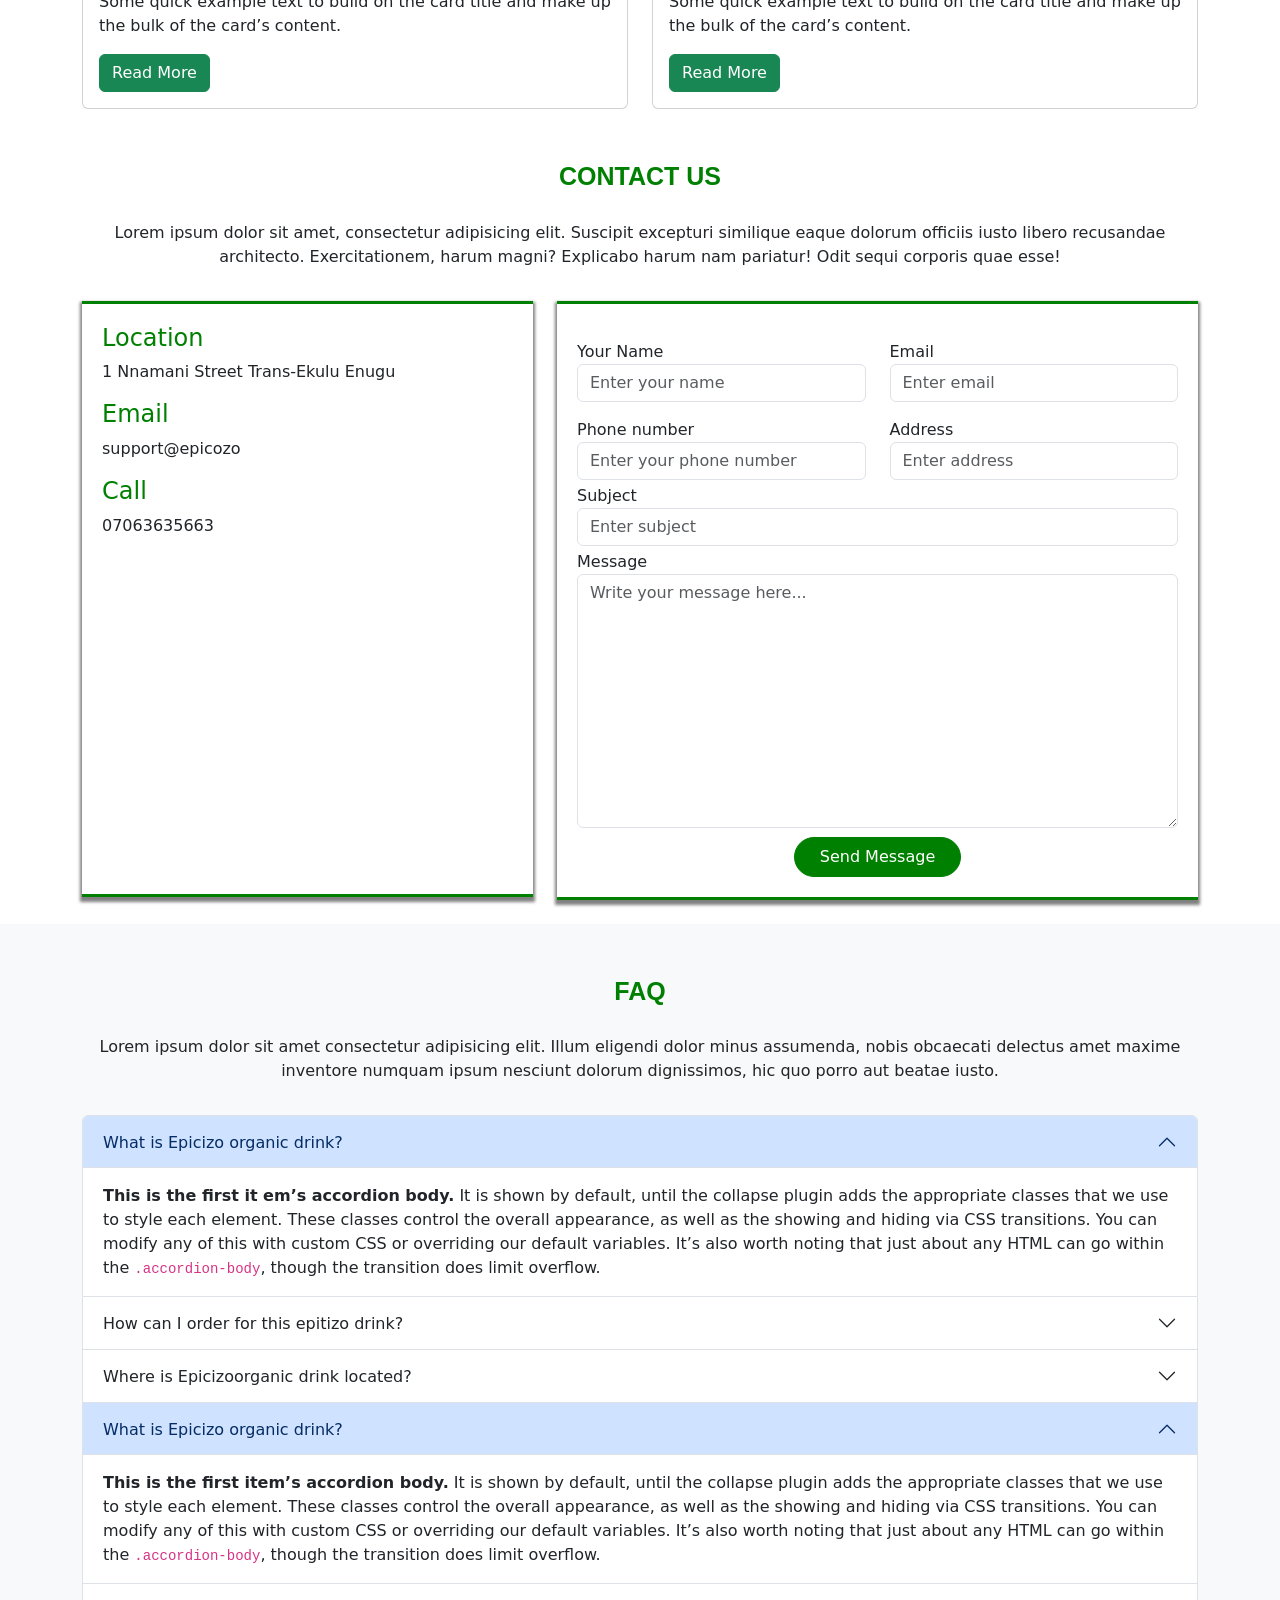
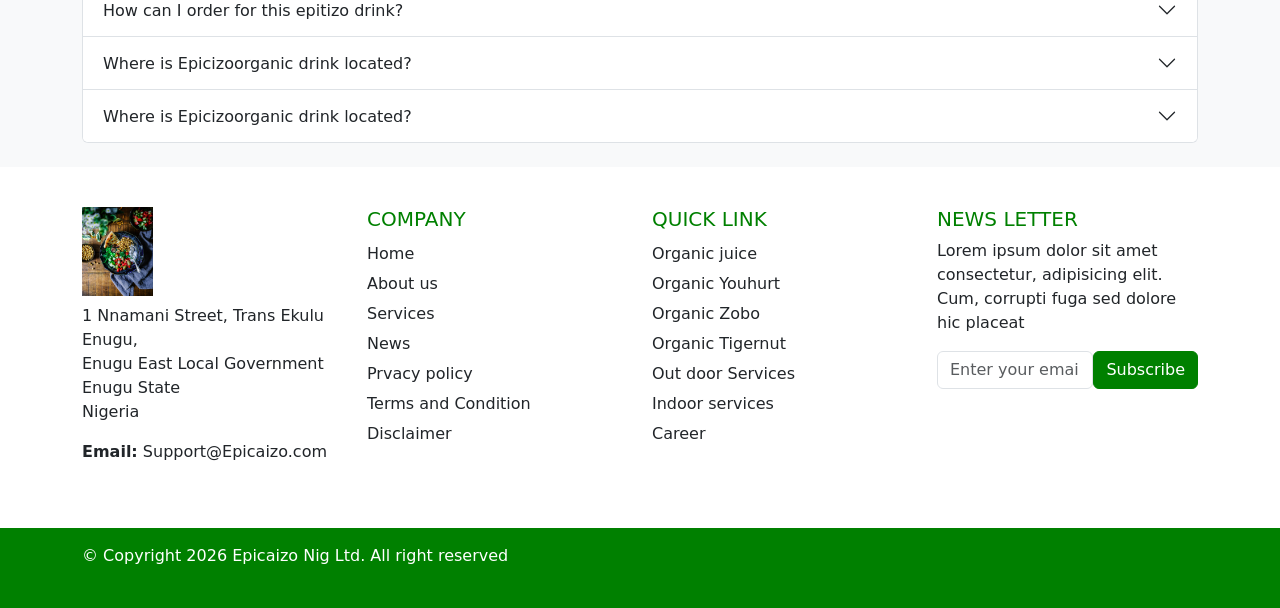
==== commit e73ab913: "made changes" ====
--- a/index.html
+++ b/index.html
@@ -167,7 +167,7 @@
       </div>
     </section>
     <!-- section about end -->
-    <section class="container-fluid bg-light">
+    <section class="container-fluid bg-light ">
       <div class="container py-4">
         <div class="row">
           <span>SERVICES</span>
@@ -189,7 +189,7 @@
               </p>
             </div>
           </div>
-          <div class="col-sm-12 col-md-6 col-lg-3 okeke">
+          <div class="col-sm-12 col-md-6 col-lg-3 mt-3 okeke">
             <div class="emeka">
               <img src="./image/dessert.png" alt="">
               <h4><a href="">Unique Tiger-Nut Drink</a></h4>
@@ -201,7 +201,7 @@
               </p>
             </div>
           </div>
-          <div class="col-sm-12 col-md-6 col-lg-3 okeke">
+          <div class="col-sm-12 col-md-6 col-lg-3 mt-3 okeke">
             <div class="emeka">
               <img src="./image/dessert.png" alt="">
               <h4><a href="">Unique Tiger-Nut Drink</a></h4>
@@ -213,7 +213,7 @@
               </p>
             </div>
           </div>
-          <div class="col-sm-12 col-md-6 col-lg-3 okeke">
+          <div class="col-sm-12 col-md-6 col-lg-3 mt-3 okeke">
             <div class="emeka">
               <img src="./image/dessert.png" alt="">
               <h4><a href="">Unique Tiger-Nut Drink</a></h4>
--- a/css/style.css
+++ b/css/style.css
@@ -94,6 +94,7 @@
   background: white;
   padding: 20px;
   box-shadow: 0 3px 3px 2px gainsboro;
+  border-radius: 5px;
 }
 .emeka:hover {
   width: 100%;
